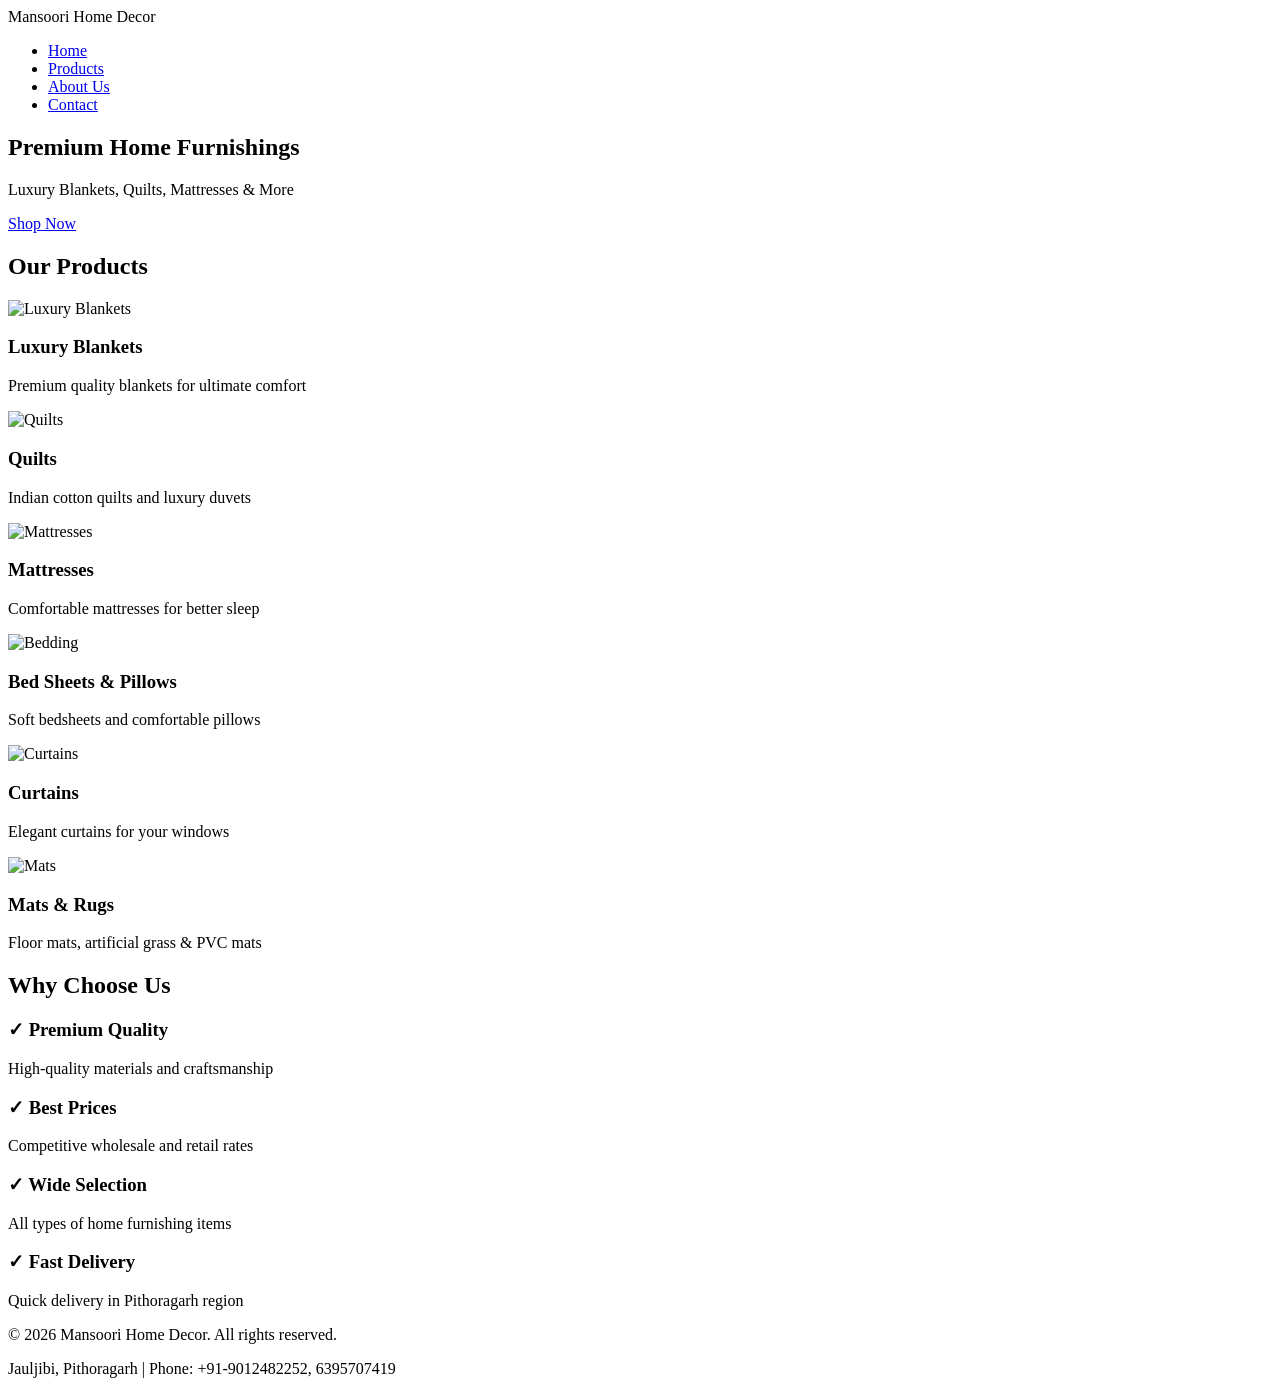
==== Index.html @ 799e2c03 "Add files via upload" ====
<!DOCTYPE html>
<html lang="en">
<head>
    <meta charset="UTF-8">
    <meta name="viewport" content="width=device-width, initial-scale=1.0">
    <title>Mansoori Home Decor - Premium Home Furnishings</title>
    <link rel="stylesheet" href="styles.css">
</head>
<body>
    <!-- Navigation -->
    <nav class="navbar">
        <div class="container">
            <div class="logo">Mansoori Home Decor</div>
            <ul class="nav-links">
                <li><a href="index.html">Home</a></li>
                <li><a href="products.html">Products</a></li>
                <li><a href="about.html">About Us</a></li>
                <li><a href="contact.html">Contact</a></li>
            </ul>
        </div>
    </nav>

    <!-- Hero Section -->
    <section class="hero">
        <div class="hero-content">
            <h1>Premium Home Furnishings</h1>
            <p>Luxury Blankets, Quilts, Mattresses & More</p>
            <a href="products.html" class="btn btn-primary">Shop Now</a>
        </div>
    </section>

    <!-- Featured Categories -->
    <section class="categories">
        <div class="container">
            <h2>Our Products</h2>
            <div class="category-grid">
                <div class="category-card">
                    <img src="images/blankets.jpg" alt="Luxury Blankets">
                    <h3>Luxury Blankets</h3>
                    <p>Premium quality blankets for ultimate comfort</p>
                </div>
                <div class="category-card">
                    <img src="images/quilts.jpg" alt="Quilts">
                    <h3>Quilts</h3>
                    <p>Indian cotton quilts and luxury duvets</p>
                </div>
                <div class="category-card">
                    <img src="images/mattresses.jpg" alt="Mattresses">
                    <h3>Mattresses</h3>
                    <p>Comfortable mattresses for better sleep</p>
                </div>
                <div class="category-card">
                    <img src="images/bedding.jpg" alt="Bedding">
                    <h3>Bed Sheets & Pillows</h3>
                    <p>Soft bedsheets and comfortable pillows</p>
                </div>
                <div class="category-card">
                    <img src="images/curtains.jpg" alt="Curtains">
                    <h3>Curtains</h3>
                    <p>Elegant curtains for your windows</p>
                </div>
                <div class="category-card">
                    <img src="images/mats.jpg" alt="Mats">
                    <h3>Mats & Rugs</h3>
                    <p>Floor mats, artificial grass & PVC mats</p>
                </div>
            </div>
        </div>
    </section>

    <!-- Why Choose Us -->
    <section class="why-us">
        <div class="container">
            <h2>Why Choose Us</h2>
            <div class="features">
                <div class="feature">
                    <h3>✓ Premium Quality</h3>
                    <p>High-quality materials and craftsmanship</p>
                </div>
                <div class="feature">
                    <h3>✓ Best Prices</h3>
                    <p>Competitive wholesale and retail rates</p>
                </div>
                <div class="feature">
                    <h3>✓ Wide Selection</h3>
                    <p>All types of home furnishing items</p>
                </div>
                <div class="feature">
                    <h3>✓ Fast Delivery</h3>
                    <p>Quick delivery in Pithoragarh region</p>
                </div>
            </div>
        </div>
    </section>

    <!-- Footer -->
    <footer class="footer">
        <div class="container">
            <p>&copy; 2026 Mansoori Home Decor. All rights reserved.</p>
            <p>Jauljibi, Pithoragarh | Phone: +91-9012482252, 6395707419</p>
        </div>
    </footer>
</body>
</html>
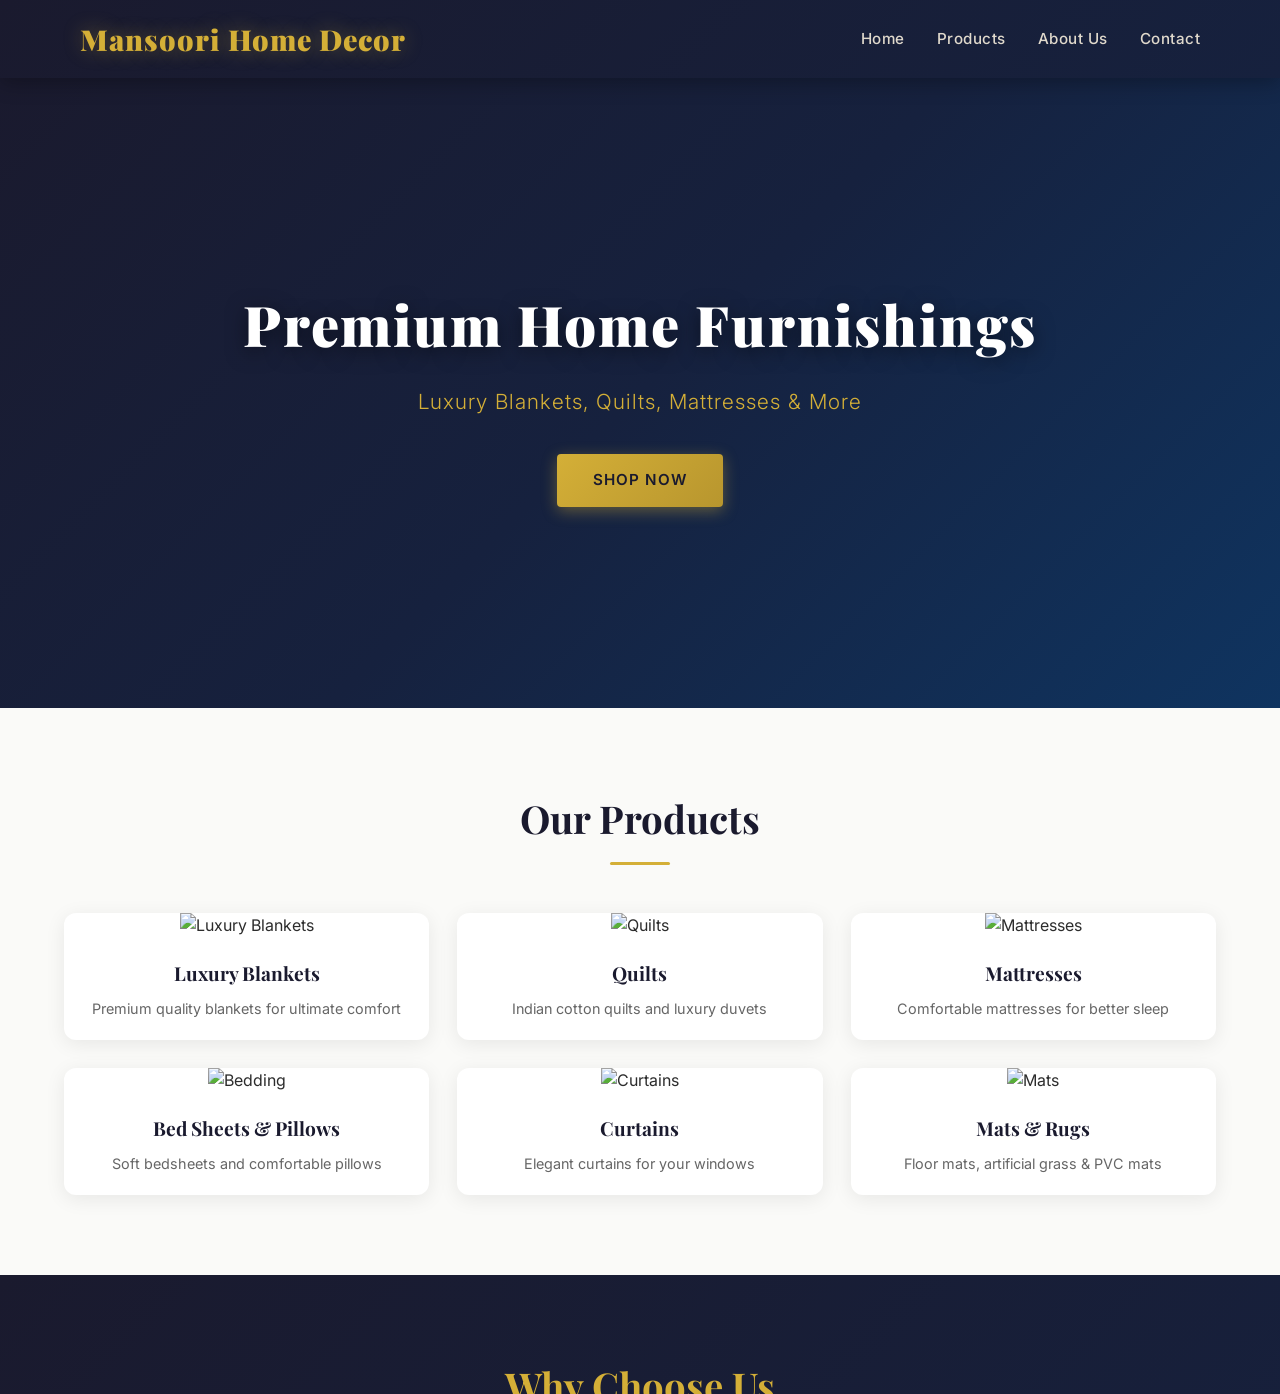
==== commit 64a788aa: "Review and correct project issues, add contact details, center and style heading, use random image (" ====
--- a/Index.html
+++ b/Index.html
@@ -1,104 +1,11 @@
-<!DOCTYPE html>
-<html lang="en">
-<head>
-    <meta charset="UTF-8">
-    <meta name="viewport" content="width=device-width, initial-scale=1.0">
-    <title>Mansoori Home Decor - Premium Home Furnishings</title>
-    <link rel="stylesheet" href="styles.css">
-</head>
-<body>
-    <!-- Navigation -->
-    <nav class="navbar">
-        <div class="container">
-            <div class="logo">Mansoori Home Decor</div>
-            <ul class="nav-links">
-                <li><a href="index.html">Home</a></li>
-                <li><a href="products.html">Products</a></li>
-                <li><a href="about.html">About Us</a></li>
-                <li><a href="contact.html">Contact</a></li>
-            </ul>
-        </div>
-    </nav>
-
-    <!-- Hero Section -->
-    <section class="hero">
-        <div class="hero-content">
-            <h1>Premium Home Furnishings</h1>
-            <p>Luxury Blankets, Quilts, Mattresses & More</p>
-            <a href="products.html" class="btn btn-primary">Shop Now</a>
-        </div>
-    </section>
-
-    <!-- Featured Categories -->
-    <section class="categories">
-        <div class="container">
-            <h2>Our Products</h2>
-            <div class="category-grid">
-                <div class="category-card">
-                    <img src="images/blankets.jpg" alt="Luxury Blankets">
-                    <h3>Luxury Blankets</h3>
-                    <p>Premium quality blankets for ultimate comfort</p>
-                </div>
-                <div class="category-card">
-                    <img src="images/quilts.jpg" alt="Quilts">
-                    <h3>Quilts</h3>
-                    <p>Indian cotton quilts and luxury duvets</p>
-                </div>
-                <div class="category-card">
-                    <img src="images/mattresses.jpg" alt="Mattresses">
-                    <h3>Mattresses</h3>
-                    <p>Comfortable mattresses for better sleep</p>
-                </div>
-                <div class="category-card">
-                    <img src="images/bedding.jpg" alt="Bedding">
-                    <h3>Bed Sheets & Pillows</h3>
-                    <p>Soft bedsheets and comfortable pillows</p>
-                </div>
-                <div class="category-card">
-                    <img src="images/curtains.jpg" alt="Curtains">
-                    <h3>Curtains</h3>
-                    <p>Elegant curtains for your windows</p>
-                </div>
-                <div class="category-card">
-                    <img src="images/mats.jpg" alt="Mats">
-                    <h3>Mats & Rugs</h3>
-                    <p>Floor mats, artificial grass & PVC mats</p>
-                </div>
-            </div>
-        </div>
-    </section>
-
-    <!-- Why Choose Us -->
-    <section class="why-us">
-        <div class="container">
-            <h2>Why Choose Us</h2>
-            <div class="features">
-                <div class="feature">
-                    <h3>✓ Premium Quality</h3>
-                    <p>High-quality materials and craftsmanship</p>
-                </div>
-                <div class="feature">
-                    <h3>✓ Best Prices</h3>
-                    <p>Competitive wholesale and retail rates</p>
-                </div>
-                <div class="feature">
-                    <h3>✓ Wide Selection</h3>
-                    <p>All types of home furnishing items</p>
-                </div>
-                <div class="feature">
-                    <h3>✓ Fast Delivery</h3>
-                    <p>Quick delivery in Pithoragarh region</p>
-                </div>
-            </div>
-        </div>
-    </section>
-
-    <!-- Footer -->
-    <footer class="footer">
-        <div class="container">
-            <p>&copy; 2026 Mansoori Home Decor. All rights reserved.</p>
-            <p>Jauljibi, Pithoragarh | Phone: +91-9012482252, 6395707419</p>
-        </div>
-    </footer>
-</body>
-</html>+<!DOCTYPE html>
+<html lang="en">
+<head>
+    <meta charset="UTF-8">
+    <meta http-equiv="refresh" content="0; url=index.html">
+    <title>Mansoori Home Decor</title>
+</head>
+<body>
+    <p>Redirecting... <a href="index.html">Click here</a> if not redirected.</p>
+</body>
+</html>
